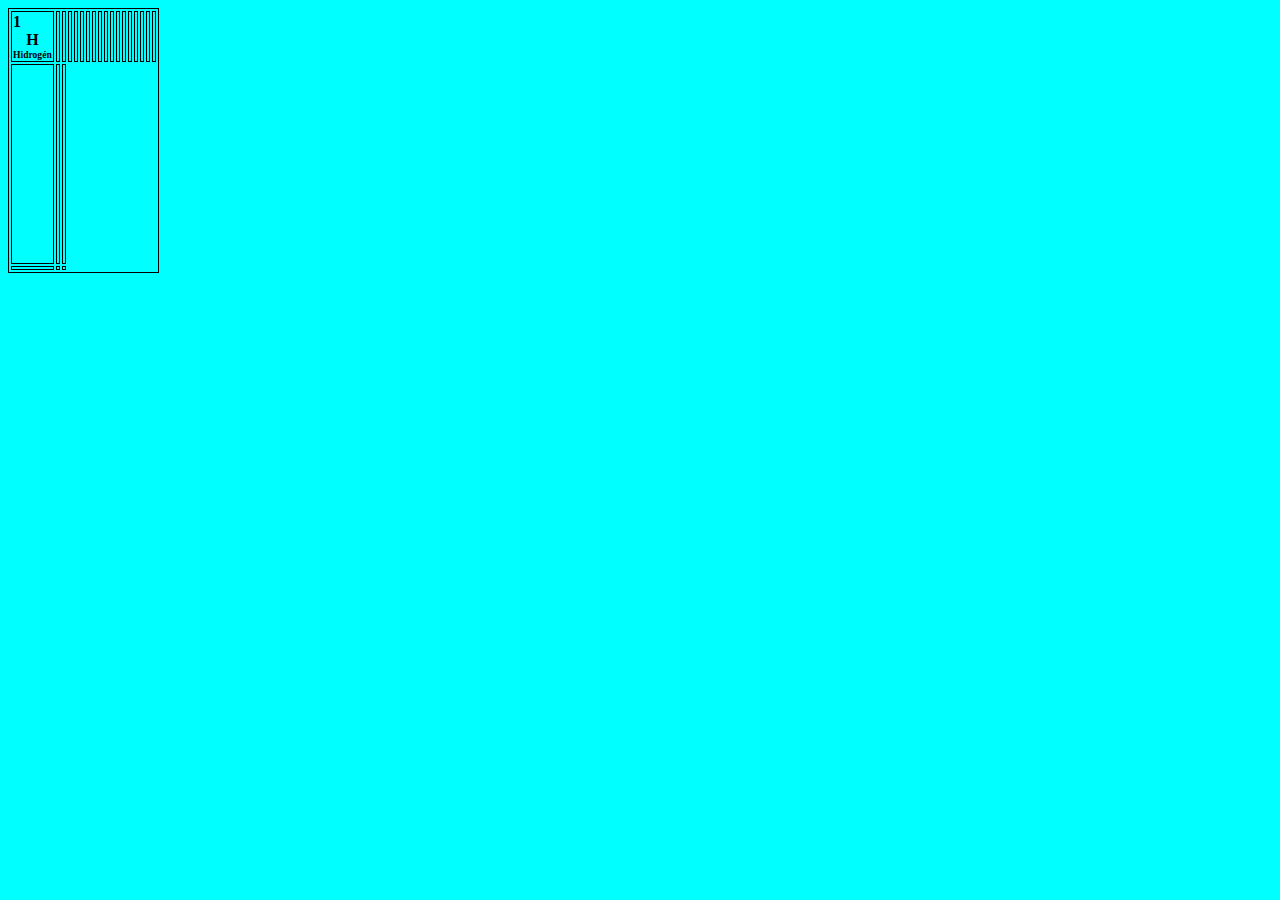
==== kemia_project/index.html @ f5aed939 "Add files via upload" ====
<!DOCTYPE html>
<html lang="hu">
<head>
    <meta charset="UTF-8">
    <meta http-equiv="X-UA-Compatible" content="IE=edge">
    <meta name="viewport" content="width=device-width, initial-scale=1.0">
    <link rel="stylesheet" href="szepito.css">
    <title>Periódusos rendszer</title>
</head>
<body>
  <div class="kisebb"></div>
  <div class="rendszam"></div>
    <table>
        <tr>
          <th><div class="rendszam">1</div> H <br> <div class="kisebb">Hidrogén</div></th>
          <th></th>
          <th></th>
          <th></th>
          <th></th>
          <th></th>
          <th></th>
          <th></th>
          <th></th>
          <th></th>
          <th></th>
          <th></th>
          <th></th>
          <th></th>
          <th></th>
          <th></th>
          <th></th>
          <th></th>
        </tr>
        <tr style="height:200px">
          <td></td>
          <td></td>
          <td></td>
        </tr>
        <tr>
          <td></td>
          <td></td>
          <td></td>
        </tr>
      </table>
</body>
</html>
---- kemia_project/szepito.css ----
table, th, td {
    border: 1px solid black;
  }

body {
    background-color: cyan;
}

.kisebb {
    font-size: 60%;
}

.rendszam {
    text-align: left;
}
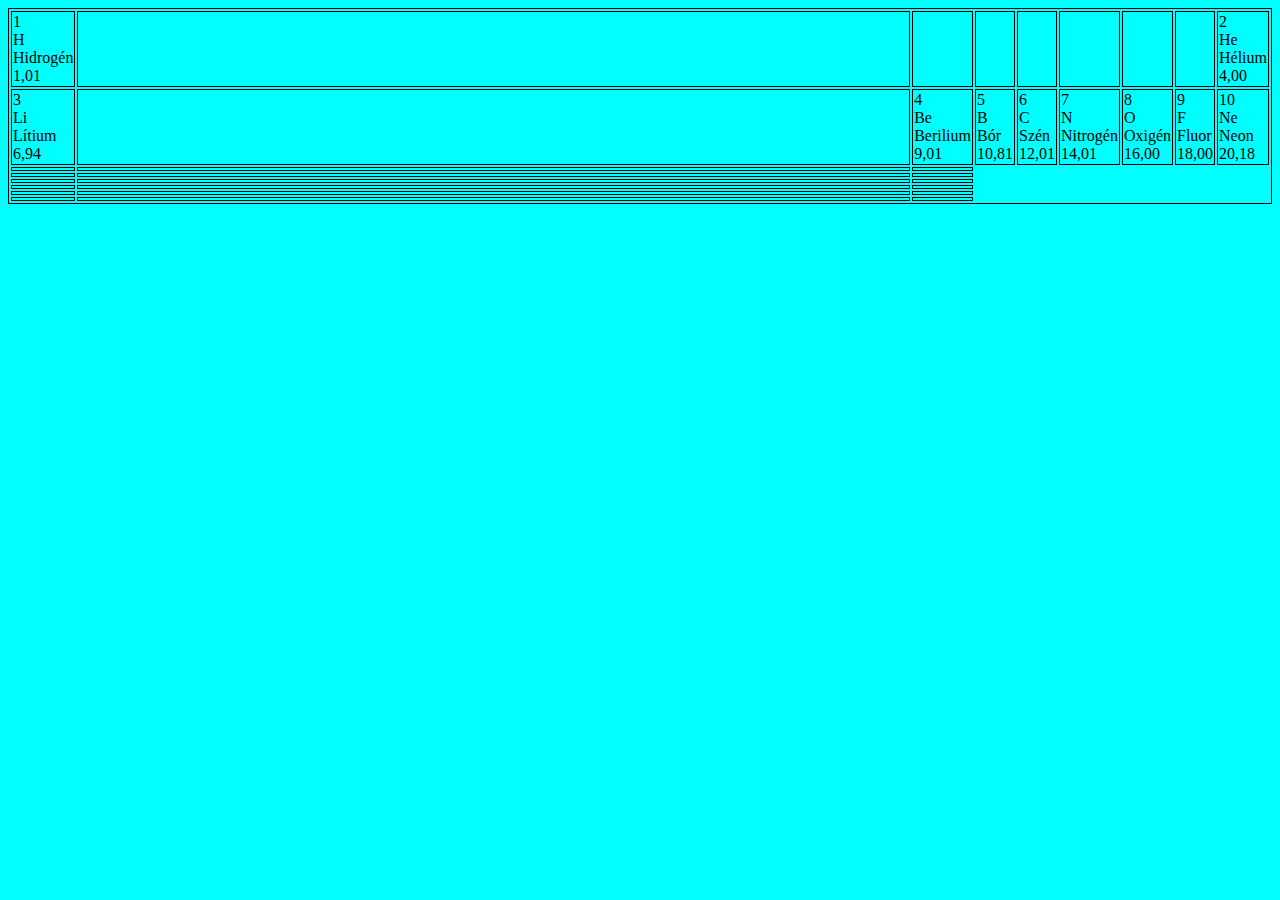
==== commit 6a9f81b0: "Update index.html" ====
--- a/kemia_project/index.html
+++ b/kemia_project/index.html
@@ -10,28 +10,51 @@
 <body>
   <div class="kisebb"></div>
   <div class="rendszam"></div>
+  <div class="jel"></div>
     <table>
         <tr>
-          <th><div class="rendszam">1</div> H <br> <div class="kisebb">Hidrogén</div></th>
-          <th></th>
-          <th></th>
-          <th></th>
-          <th></th>
-          <th></th>
-          <th></th>
-          <th></th>
-          <th></th>
-          <th></th>
-          <th></th>
-          <th></th>
-          <th></th>
-          <th></th>
-          <th></th>
-          <th></th>
-          <th></th>
-          <th></th>
+          <td class="border"><div class="rendszam">1</div><div class="jel">H</div> <div class="also">Hidrogén</div><div class="also">1,01</div></td>
+          <td style="width: 1800px;"></td>
+          <td></td>
+          <td></td>
+          <td></td>
+          <td></td>
+          <td></td>
+          <td></td>
+          <td class="border"><div class="rendszam">2</div><div class="jel">He</div> <div class="also">Hélium</div> <div class="also">4,00</div> </td>
         </tr>
-        <tr style="height:200px">
+        <tr>
+          <td class="border"><div class="rendszam">3</div><div class="jel">Li</div> <div class="also">Lítium</div><div class="also">6,94</div></td>
+          <td></td>
+          <td class="border"><div class="rendszam">4</div><div class="jel">Be</div> <div class="also">Berilium</div><div class="also">9,01</div></td>
+          <td class="border"><div class="rendszam">5</div><div class="jel">B</div> <div class="also">Bór</div><div class="also">10,81</div></td>
+          <td class="border"><div class="rendszam">6</div><div class="jel">C</div> <div class="also">Szén</div><div class="also">12,01</div></td>
+          <td class="border"><div class="rendszam">7</div><div class="jel">N</div> <div class="also">Nitrogén</div><div class="also">14,01</div></td>
+          <td class="border"><div class="rendszam">8</div><div class="jel">O</div> <div class="also">Oxigén</div><div class="also">16,00</div></td>
+          <td class="border"><div class="rendszam">9</div><div class="jel">F</div> <div class="also">Fluor</div><div class="also">18,00</div></td>
+          <td class="border"><div class="rendszam">10</div><div class="jel">Ne</div> <div class="also">Neon</div><div class="also">20,18</div></td>
+        </tr>
+        <tr>
+          <td></td>
+          <td></td>
+          <td></td>
+        </tr>
+        <tr>
+          <td></td>
+          <td></td>
+          <td></td>
+        </tr>
+        <tr>
+          <td></td>
+          <td></td>
+          <td></td>
+        </tr>
+        <tr>
+          <td></td>
+          <td></td>
+          <td></td>
+        </tr>
+        <tr>
           <td></td>
           <td></td>
           <td></td>
@@ -43,4 +66,4 @@
         </tr>
       </table>
 </body>
-</html>+</html>
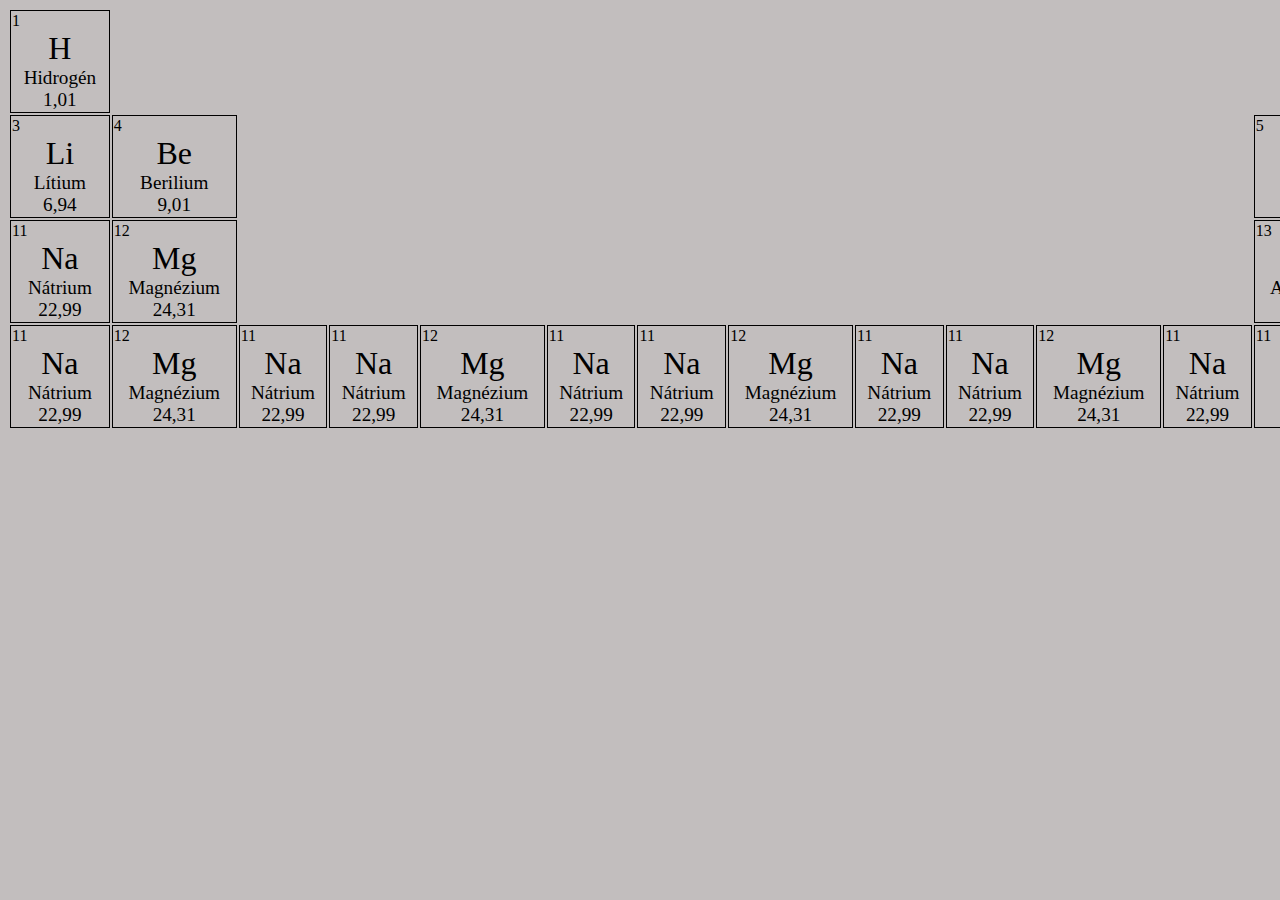
==== commit 0f4788ec: "Update index.html" ====
--- a/kemia_project/index.html
+++ b/kemia_project/index.html
@@ -11,10 +11,19 @@
   <div class="kisebb"></div>
   <div class="rendszam"></div>
   <div class="jel"></div>
-    <table>
+    <table style="width: 1900px;">
         <tr>
           <td class="border"><div class="rendszam">1</div><div class="jel">H</div> <div class="also">Hidrogén</div><div class="also">1,01</div></td>
-          <td style="width: 1800px;"></td>
+          <td></td>
+          <td></td>
+          <td></td>
+          <td></td>
+          <td></td>
+          <td></td>
+          <td></td>
+          <td></td>
+          <td></td>
+          <td></td>
           <td></td>
           <td></td>
           <td></td>
@@ -25,8 +34,17 @@
         </tr>
         <tr>
           <td class="border"><div class="rendszam">3</div><div class="jel">Li</div> <div class="also">Lítium</div><div class="also">6,94</div></td>
+          <td class="border"><div class="rendszam">4</div><div class="jel">Be</div> <div class="also">Berilium</div><div class="also">9,01</div></td>
           <td></td>
-          <td class="border"><div class="rendszam">4</div><div class="jel">Be</div> <div class="also">Berilium</div><div class="also">9,01</div></td>
+          <td></td>
+          <td></td>
+          <td></td>
+          <td></td>
+          <td></td>
+          <td></td>
+          <td></td>
+          <td></td>
+          <td></td>
           <td class="border"><div class="rendszam">5</div><div class="jel">B</div> <div class="also">Bór</div><div class="also">10,81</div></td>
           <td class="border"><div class="rendszam">6</div><div class="jel">C</div> <div class="also">Szén</div><div class="also">12,01</div></td>
           <td class="border"><div class="rendszam">7</div><div class="jel">N</div> <div class="also">Nitrogén</div><div class="also">14,01</div></td>
@@ -35,14 +53,45 @@
           <td class="border"><div class="rendszam">10</div><div class="jel">Ne</div> <div class="also">Neon</div><div class="also">20,18</div></td>
         </tr>
         <tr>
+          <td class="border"><div class="rendszam">11</div><div class="jel">Na</div> <div class="also">Nátrium</div><div class="also">22,99</div></td>
+          <td class="border"><div class="rendszam">12</div><div class="jel">Mg</div> <div class="also">Magnézium</div><div class="also">24,31</div></td>
           <td></td>
           <td></td>
           <td></td>
-        </tr>
-        <tr>
           <td></td>
           <td></td>
           <td></td>
+          <td></td>
+          <td></td>
+          <td></td>
+          <td></td>
+          <td class="border"><div class="rendszam">13</div><div class="jel">Al</div> <div class="also">Alumínium</div><div class="also">26,98</div></td>
+          <td class="border"><div class="rendszam">14</div><div class="jel">Si</div> <div class="also">Silícium</div><div class="also">28,09</div></td>
+          <td class="border"><div class="rendszam">14</div><div class="jel">P</div> <div class="also">Foszfor</div><div class="also">30,97</div></td>
+          <td class="border"><div class="rendszam">15</div><div class="jel">S</div> <div class="also">Kén</div><div class="also">32,07</div></td>
+          <td class="border"><div class="rendszam">16</div><div class="jel">Cl</div> <div class="also">Klór</div><div class="also">18,00</div></td>
+          <td class="border"><div class="rendszam">17</div><div class="jel">Ar</div> <div class="also">Argon</div><div class="also">20,18</div></td>
+        </tr>
+        <tr>
+          <td class="border"><div class="rendszam">11</div><div class="jel">Na</div> <div class="also">Nátrium</div><div class="also">22,99</div></td>
+          <td class="border"><div class="rendszam">12</div><div class="jel">Mg</div> <div class="also">Magnézium</div><div class="also">24,31</div></td>
+          <td class="border"><div class="rendszam">11</div><div class="jel">Na</div> <div class="also">Nátrium</div><div class="also">22,99</div></td>
+          <td class="border"><div class="rendszam">11</div><div class="jel">Na</div> <div class="also">Nátrium</div><div class="also">22,99</div></td>
+          <td class="border"><div class="rendszam">12</div><div class="jel">Mg</div> <div class="also">Magnézium</div><div class="also">24,31</div></td>
+          <td class="border"><div class="rendszam">11</div><div class="jel">Na</div> <div class="also">Nátrium</div><div class="also">22,99</div></td>
+          <td class="border"><div class="rendszam">11</div><div class="jel">Na</div> <div class="also">Nátrium</div><div class="also">22,99</div></td>
+          <td class="border"><div class="rendszam">12</div><div class="jel">Mg</div> <div class="also">Magnézium</div><div class="also">24,31</div></td>
+          <td class="border"><div class="rendszam">11</div><div class="jel">Na</div> <div class="also">Nátrium</div><div class="also">22,99</div></td>
+          <td class="border"><div class="rendszam">11</div><div class="jel">Na</div> <div class="also">Nátrium</div><div class="also">22,99</div></td>
+          <td class="border"><div class="rendszam">12</div><div class="jel">Mg</div> <div class="also">Magnézium</div><div class="also">24,31</div></td>
+          <td class="border"><div class="rendszam">11</div><div class="jel">Na</div> <div class="also">Nátrium</div><div class="also">22,99</div></td>
+          <td class="border"><div class="rendszam">11</div><div class="jel">Na</div> <div class="also">Nátrium</div><div class="also">22,99</div></td>
+          <td class="border"><div class="rendszam">12</div><div class="jel">Mg</div> <div class="also">Magnézium</div><div class="also">24,31</div></td>
+          <td class="border"><div class="rendszam">11</div><div class="jel">Na</div> <div class="also">Nátrium</div><div class="also">22,99</div></td>
+          <td class="border"><div class="rendszam">11</div><div class="jel">Na</div> <div class="also">Nátrium</div><div class="also">22,99</div></td>
+          <td class="border"><div class="rendszam">12</div><div class="jel">Mg</div> <div class="also">Magnézium</div><div class="also">24,31</div></td>
+          <td class="border"><div class="rendszam">11</div><div class="jel">Na</div> <div class="also">Nátrium</div><div class="also">22,99</div></td>
+
         </tr>
         <tr>
           <td></td>
--- a/kemia_project/szepito.css
+++ b/kemia_project/szepito.css
@@ -1,15 +1,26 @@
-table, th, td {
+.border {
     border: 1px solid black;
   }
 
 body {
-    background-color: cyan;
+    background-color: rgba(124, 116, 116, 0.466);
 }
 
-.kisebb {
-    font-size: 60%;
+.also {
+    font-size: 120%;
+    text-align: center;
+
 }
 
 .rendszam {
     text-align: left;
-}+}
+
+.jel {
+    font-size: 200%;
+    text-align: center;
+}
+
+.szunet {
+    width: 1800px;
+}
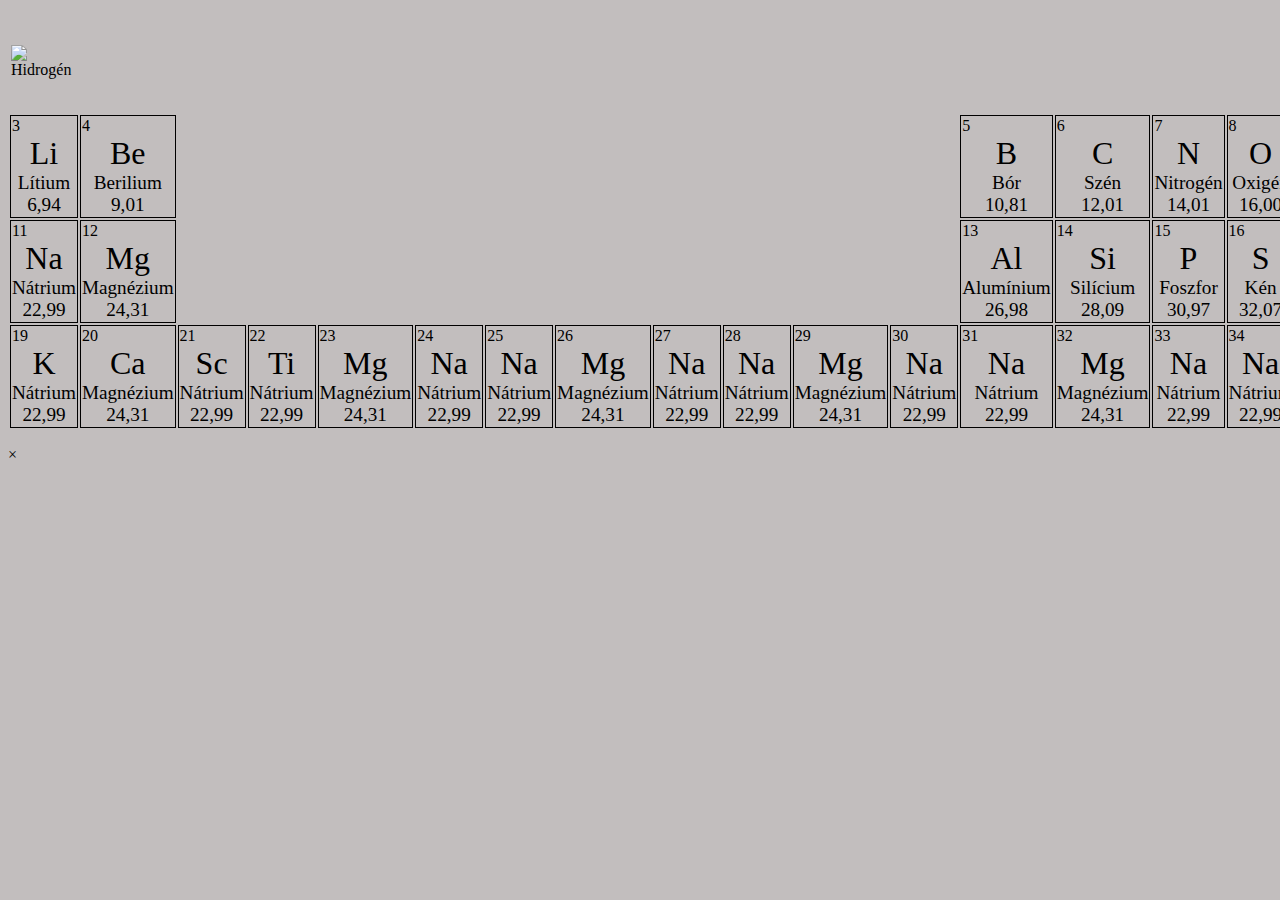
==== commit 4f9fe253: "Update index.html" ====
--- a/kemia_project/index.html
+++ b/kemia_project/index.html
@@ -11,9 +11,10 @@
   <div class="kisebb"></div>
   <div class="rendszam"></div>
   <div class="jel"></div>
-    <table style="width: 1900px;">
+    <table style="width: 100%">
+      <!--<div class="rendszam">1</div><div class="jel">H</div> <div class="also">Hidrogén</div><div class="also">1,01</div>-->
         <tr>
-          <td class="border"><div class="rendszam">1</div><div class="jel">H</div> <div class="also">Hidrogén</div><div class="also">1,01</div></td>
+          <td> <img class="myImages" id="myImg" src="h.png" alt="Hidrogén"></td>
           <td></td>
           <td></td>
           <td></td>
@@ -67,30 +68,30 @@
           <td></td>
           <td class="border"><div class="rendszam">13</div><div class="jel">Al</div> <div class="also">Alumínium</div><div class="also">26,98</div></td>
           <td class="border"><div class="rendszam">14</div><div class="jel">Si</div> <div class="also">Silícium</div><div class="also">28,09</div></td>
-          <td class="border"><div class="rendszam">14</div><div class="jel">P</div> <div class="also">Foszfor</div><div class="also">30,97</div></td>
-          <td class="border"><div class="rendszam">15</div><div class="jel">S</div> <div class="also">Kén</div><div class="also">32,07</div></td>
-          <td class="border"><div class="rendszam">16</div><div class="jel">Cl</div> <div class="also">Klór</div><div class="also">18,00</div></td>
-          <td class="border"><div class="rendszam">17</div><div class="jel">Ar</div> <div class="also">Argon</div><div class="also">20,18</div></td>
+          <td class="border"><div class="rendszam">15</div><div class="jel">P</div> <div class="also">Foszfor</div><div class="also">30,97</div></td>
+          <td class="border"><div class="rendszam">16</div><div class="jel">S</div> <div class="also">Kén</div><div class="also">32,07</div></td>
+          <td class="border"><div class="rendszam">17</div><div class="jel">Cl</div> <div class="also">Klór</div><div class="also">18,00</div></td>
+          <td class="border"><div class="rendszam">18</div><div class="jel">Ar</div> <div class="also">Argon</div><div class="also">20,18</div></td>
         </tr>
         <tr>
-          <td class="border"><div class="rendszam">11</div><div class="jel">Na</div> <div class="also">Nátrium</div><div class="also">22,99</div></td>
-          <td class="border"><div class="rendszam">12</div><div class="jel">Mg</div> <div class="also">Magnézium</div><div class="also">24,31</div></td>
-          <td class="border"><div class="rendszam">11</div><div class="jel">Na</div> <div class="also">Nátrium</div><div class="also">22,99</div></td>
-          <td class="border"><div class="rendszam">11</div><div class="jel">Na</div> <div class="also">Nátrium</div><div class="also">22,99</div></td>
-          <td class="border"><div class="rendszam">12</div><div class="jel">Mg</div> <div class="also">Magnézium</div><div class="also">24,31</div></td>
-          <td class="border"><div class="rendszam">11</div><div class="jel">Na</div> <div class="also">Nátrium</div><div class="also">22,99</div></td>
-          <td class="border"><div class="rendszam">11</div><div class="jel">Na</div> <div class="also">Nátrium</div><div class="also">22,99</div></td>
-          <td class="border"><div class="rendszam">12</div><div class="jel">Mg</div> <div class="also">Magnézium</div><div class="also">24,31</div></td>
-          <td class="border"><div class="rendszam">11</div><div class="jel">Na</div> <div class="also">Nátrium</div><div class="also">22,99</div></td>
-          <td class="border"><div class="rendszam">11</div><div class="jel">Na</div> <div class="also">Nátrium</div><div class="also">22,99</div></td>
-          <td class="border"><div class="rendszam">12</div><div class="jel">Mg</div> <div class="also">Magnézium</div><div class="also">24,31</div></td>
-          <td class="border"><div class="rendszam">11</div><div class="jel">Na</div> <div class="also">Nátrium</div><div class="also">22,99</div></td>
-          <td class="border"><div class="rendszam">11</div><div class="jel">Na</div> <div class="also">Nátrium</div><div class="also">22,99</div></td>
-          <td class="border"><div class="rendszam">12</div><div class="jel">Mg</div> <div class="also">Magnézium</div><div class="also">24,31</div></td>
-          <td class="border"><div class="rendszam">11</div><div class="jel">Na</div> <div class="also">Nátrium</div><div class="also">22,99</div></td>
-          <td class="border"><div class="rendszam">11</div><div class="jel">Na</div> <div class="also">Nátrium</div><div class="also">22,99</div></td>
-          <td class="border"><div class="rendszam">12</div><div class="jel">Mg</div> <div class="also">Magnézium</div><div class="also">24,31</div></td>
-          <td class="border"><div class="rendszam">11</div><div class="jel">Na</div> <div class="also">Nátrium</div><div class="also">22,99</div></td>
+          <td class="border"><div class="rendszam">19</div><div class="jel">K</div> <div class="also">Nátrium</div><div class="also">22,99</div></td>
+          <td class="border"><div class="rendszam">20</div><div class="jel">Ca</div> <div class="also">Magnézium</div><div class="also">24,31</div></td>
+          <td class="border"><div class="rendszam">21</div><div class="jel">Sc</div> <div class="also">Nátrium</div><div class="also">22,99</div></td>
+          <td class="border"><div class="rendszam">22</div><div class="jel">Ti</div> <div class="also">Nátrium</div><div class="also">22,99</div></td>
+          <td class="border"><div class="rendszam">23</div><div class="jel">Mg</div> <div class="also">Magnézium</div><div class="also">24,31</div></td>
+          <td class="border"><div class="rendszam">24</div><div class="jel">Na</div> <div class="also">Nátrium</div><div class="also">22,99</div></td>
+          <td class="border"><div class="rendszam">25</div><div class="jel">Na</div> <div class="also">Nátrium</div><div class="also">22,99</div></td>
+          <td class="border"><div class="rendszam">26</div><div class="jel">Mg</div> <div class="also">Magnézium</div><div class="also">24,31</div></td>
+          <td class="border"><div class="rendszam">27</div><div class="jel">Na</div> <div class="also">Nátrium</div><div class="also">22,99</div></td>
+          <td class="border"><div class="rendszam">28</div><div class="jel">Na</div> <div class="also">Nátrium</div><div class="also">22,99</div></td>
+          <td class="border"><div class="rendszam">29</div><div class="jel">Mg</div> <div class="also">Magnézium</div><div class="also">24,31</div></td>
+          <td class="border"><div class="rendszam">30</div><div class="jel">Na</div> <div class="also">Nátrium</div><div class="also">22,99</div></td>
+          <td class="border"><div class="rendszam">31</div><div class="jel">Na</div> <div class="also">Nátrium</div><div class="also">22,99</div></td>
+          <td class="border"><div class="rendszam">32</div><div class="jel">Mg</div> <div class="also">Magnézium</div><div class="also">24,31</div></td>
+          <td class="border"><div class="rendszam">33</div><div class="jel">Na</div> <div class="also">Nátrium</div><div class="also">22,99</div></td>
+          <td class="border"><div class="rendszam">34</div><div class="jel">Na</div> <div class="also">Nátrium</div><div class="also">22,99</div></td>
+          <td class="border"><div class="rendszam">35</div><div class="jel">Mg</div> <div class="also">Magnézium</div><div class="also">24,31</div></td>
+          <td class="border"><div class="rendszam">36</div><div class="jel">Na</div> <div class="also">Nátrium</div><div class="also">22,99</div></td>
 
         </tr>
         <tr>
@@ -114,5 +115,11 @@
           <td></td>
         </tr>
       </table>
+      <div id="myModal" class="modal">
+        <span class="close">&times;</span>
+        <img class="modal-content" id="img01">
+        <div id="caption"></div>
+      </div>
+      <script src="nagyito.js"></script>
 </body>
 </html>
--- a/kemia_project/szepito.css
+++ b/kemia_project/szepito.css
@@ -1,5 +1,6 @@
 .border {
     border: 1px solid black;
+    width: 80px;
   }
 
 body {
@@ -20,7 +21,3 @@
     font-size: 200%;
     text-align: center;
 }
-
-.szunet {
-    width: 1800px;
-}
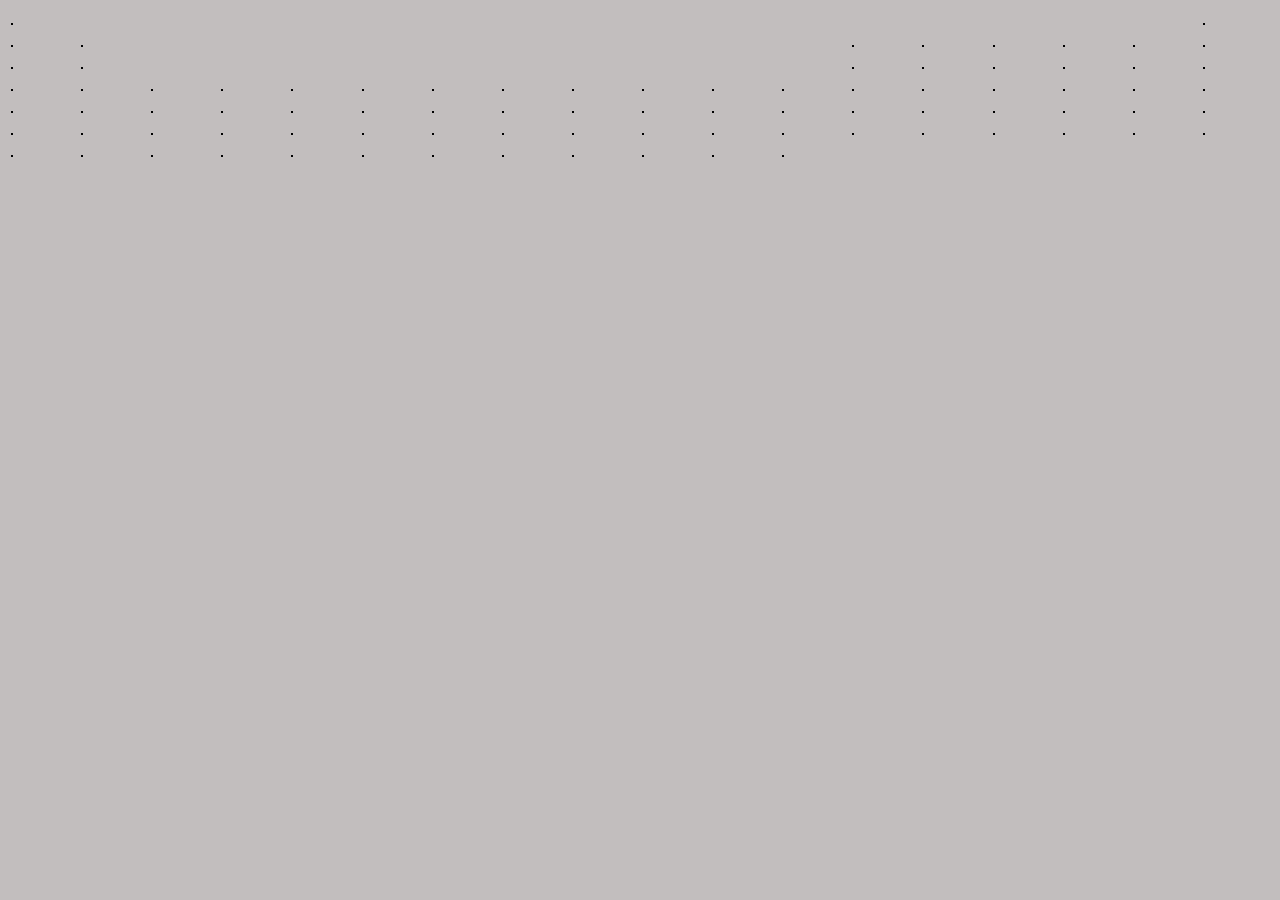
==== commit beee7d4c: "Update index.html" ====
--- a/kemia_project/index.html
+++ b/kemia_project/index.html
@@ -12,9 +12,8 @@
   <div class="rendszam"></div>
   <div class="jel"></div>
     <table style="width: 100%">
-      <!--<div class="rendszam">1</div><div class="jel">H</div> <div class="also">Hidrogén</div><div class="also">1,01</div>-->
         <tr>
-          <td> <img class="myImages" id="myImg" src="h.png" alt="Hidrogén"></td>
+          <td> <img class="myImages border" id="myImg" src="kepek/H.png" alt=""></td>
           <td></td>
           <td></td>
           <td></td>
@@ -31,11 +30,11 @@
           <td></td>
           <td></td>
           <td></td>
-          <td class="border"><div class="rendszam">2</div><div class="jel">He</div> <div class="also">Hélium</div> <div class="also">4,00</div> </td>
+          <td> <img class="myImages border" id="myImg" src="kepek/He.png" alt=""></td>
         </tr>
         <tr>
-          <td class="border"><div class="rendszam">3</div><div class="jel">Li</div> <div class="also">Lítium</div><div class="also">6,94</div></td>
-          <td class="border"><div class="rendszam">4</div><div class="jel">Be</div> <div class="also">Berilium</div><div class="also">9,01</div></td>
+          <td> <img class="myImages border" id="myImg" src="kepek/Li.png" alt=""></td>
+          <td> <img class="myImages border" id="myImg" src="kepek/Be.png" alt=""></td>
           <td></td>
           <td></td>
           <td></td>
@@ -46,16 +45,16 @@
           <td></td>
           <td></td>
           <td></td>
-          <td class="border"><div class="rendszam">5</div><div class="jel">B</div> <div class="also">Bór</div><div class="also">10,81</div></td>
-          <td class="border"><div class="rendszam">6</div><div class="jel">C</div> <div class="also">Szén</div><div class="also">12,01</div></td>
-          <td class="border"><div class="rendszam">7</div><div class="jel">N</div> <div class="also">Nitrogén</div><div class="also">14,01</div></td>
-          <td class="border"><div class="rendszam">8</div><div class="jel">O</div> <div class="also">Oxigén</div><div class="also">16,00</div></td>
-          <td class="border"><div class="rendszam">9</div><div class="jel">F</div> <div class="also">Fluor</div><div class="also">18,00</div></td>
-          <td class="border"><div class="rendszam">10</div><div class="jel">Ne</div> <div class="also">Neon</div><div class="also">20,18</div></td>
+          <td> <img class="myImages border" id="myImg" src="kepek/B.png" alt=""></td>
+          <td> <img class="myImages border" id="myImg" src="kepek/C.png" alt=""></td>
+          <td> <img class="myImages border" id="myImg" src="kepek/N.png" alt=""></td>
+          <td> <img class="myImages border" id="myImg" src="kepek/O.png" alt=""></td>
+          <td> <img class="myImages border" id="myImg" src="kepek/F.png" alt=""></td>
+          <td> <img class="myImages border" id="myImg" src="kepek/Ne.png" alt=""></td>
         </tr>
         <tr>
-          <td class="border"><div class="rendszam">11</div><div class="jel">Na</div> <div class="also">Nátrium</div><div class="also">22,99</div></td>
-          <td class="border"><div class="rendszam">12</div><div class="jel">Mg</div> <div class="also">Magnézium</div><div class="also">24,31</div></td>
+          <td> <img class="myImages border" id="myImg" src="kepek/Na.png" alt=""></td>
+          <td> <img class="myImages border" id="myImg" src="kepek/Mg.png" alt=""></td>
           <td></td>
           <td></td>
           <td></td>
@@ -66,48 +65,87 @@
           <td></td>
           <td></td>
           <td></td>
-          <td class="border"><div class="rendszam">13</div><div class="jel">Al</div> <div class="also">Alumínium</div><div class="also">26,98</div></td>
-          <td class="border"><div class="rendszam">14</div><div class="jel">Si</div> <div class="also">Silícium</div><div class="also">28,09</div></td>
-          <td class="border"><div class="rendszam">15</div><div class="jel">P</div> <div class="also">Foszfor</div><div class="also">30,97</div></td>
-          <td class="border"><div class="rendszam">16</div><div class="jel">S</div> <div class="also">Kén</div><div class="also">32,07</div></td>
-          <td class="border"><div class="rendszam">17</div><div class="jel">Cl</div> <div class="also">Klór</div><div class="also">18,00</div></td>
-          <td class="border"><div class="rendszam">18</div><div class="jel">Ar</div> <div class="also">Argon</div><div class="also">20,18</div></td>
+          <td> <img class="myImages border" id="myImg" src="kepek/Al.png" alt=""></td>
+          <td> <img class="myImages border" id="myImg" src="kepek/Si.png" alt=""></td>
+          <td> <img class="myImages border" id="myImg" src="kepek/P.png" alt=""></td>
+          <td> <img class="myImages border" id="myImg" src="kepek/S.png" alt=""></td>
+          <td> <img class="myImages border" id="myImg" src="kepek/Cl.png" alt=""></td>
+          <td> <img class="myImages border" id="myImg" src="kepek/Ar.png" alt=""></td>
         </tr>
         <tr>
-          <td class="border"><div class="rendszam">19</div><div class="jel">K</div> <div class="also">Nátrium</div><div class="also">22,99</div></td>
-          <td class="border"><div class="rendszam">20</div><div class="jel">Ca</div> <div class="also">Magnézium</div><div class="also">24,31</div></td>
-          <td class="border"><div class="rendszam">21</div><div class="jel">Sc</div> <div class="also">Nátrium</div><div class="also">22,99</div></td>
-          <td class="border"><div class="rendszam">22</div><div class="jel">Ti</div> <div class="also">Nátrium</div><div class="also">22,99</div></td>
-          <td class="border"><div class="rendszam">23</div><div class="jel">Mg</div> <div class="also">Magnézium</div><div class="also">24,31</div></td>
-          <td class="border"><div class="rendszam">24</div><div class="jel">Na</div> <div class="also">Nátrium</div><div class="also">22,99</div></td>
-          <td class="border"><div class="rendszam">25</div><div class="jel">Na</div> <div class="also">Nátrium</div><div class="also">22,99</div></td>
-          <td class="border"><div class="rendszam">26</div><div class="jel">Mg</div> <div class="also">Magnézium</div><div class="also">24,31</div></td>
-          <td class="border"><div class="rendszam">27</div><div class="jel">Na</div> <div class="also">Nátrium</div><div class="also">22,99</div></td>
-          <td class="border"><div class="rendszam">28</div><div class="jel">Na</div> <div class="also">Nátrium</div><div class="also">22,99</div></td>
-          <td class="border"><div class="rendszam">29</div><div class="jel">Mg</div> <div class="also">Magnézium</div><div class="also">24,31</div></td>
-          <td class="border"><div class="rendszam">30</div><div class="jel">Na</div> <div class="also">Nátrium</div><div class="also">22,99</div></td>
-          <td class="border"><div class="rendszam">31</div><div class="jel">Na</div> <div class="also">Nátrium</div><div class="also">22,99</div></td>
-          <td class="border"><div class="rendszam">32</div><div class="jel">Mg</div> <div class="also">Magnézium</div><div class="also">24,31</div></td>
-          <td class="border"><div class="rendszam">33</div><div class="jel">Na</div> <div class="also">Nátrium</div><div class="also">22,99</div></td>
-          <td class="border"><div class="rendszam">34</div><div class="jel">Na</div> <div class="also">Nátrium</div><div class="also">22,99</div></td>
-          <td class="border"><div class="rendszam">35</div><div class="jel">Mg</div> <div class="also">Magnézium</div><div class="also">24,31</div></td>
-          <td class="border"><div class="rendszam">36</div><div class="jel">Na</div> <div class="also">Nátrium</div><div class="also">22,99</div></td>
-
+          <td> <img class="myImages border" id="myImg" src="kepek/K.png" alt=""></td>
+          <td> <img class="myImages border" id="myImg" src="kepek/Ca.png" alt=""></td>
+          <td> <img class="myImages border" id="myImg" src="kepek/Sc.png" alt=""></td>
+          <td> <img class="myImages border" id="myImg" src="kepek/Ti.png" alt=""></td>
+          <td> <img class="myImages border" id="myImg" src="kepek/V.png" alt=""></td>
+          <td> <img class="myImages border" id="myImg" src="kepek/Cr.png" alt=""></td>
+          <td> <img class="myImages border" id="myImg" src="kepek/Mn.png" alt=""></td>
+          <td> <img class="myImages border" id="myImg" src="kepek/Fe.png" alt=""></td>
+          <td> <img class="myImages border" id="myImg" src="kepek/Co.png" alt=""></td>
+          <td> <img class="myImages border" id="myImg" src="kepek/Ni.png" alt=""></td>
+          <td> <img class="myImages border" id="myImg" src="kepek/Cu.png" alt=""></td>
+          <td> <img class="myImages border" id="myImg" src="kepek/Zn.png" alt=""></td>
+          <td> <img class="myImages border" id="myImg" src="kepek/Ga.png" alt=""></td>
+          <td> <img class="myImages border" id="myImg" src="kepek/Ge.png" alt=""></td>
+          <td> <img class="myImages border" id="myImg" src="kepek/As.png" alt=""></td>
+          <td> <img class="myImages border" id="myImg" src="kepek/Se.png" alt=""></td>
+          <td> <img class="myImages border" id="myImg" src="kepek/Br.png" alt=""></td>
+          <td> <img class="myImages border" id="myImg" src="kepek/Kr.png" alt=""></td>
         </tr>
         <tr>
-          <td></td>
-          <td></td>
-          <td></td>
+          <td> <img class="myImages border" id="myImg" src="kepek/Rb.png" alt=""></td>
+          <td> <img class="myImages border" id="myImg" src="kepek/Sr.png" alt=""></td>
+          <td> <img class="myImages border" id="myImg" src="kepek/Y.png" alt=""></td>
+          <td> <img class="myImages border" id="myImg" src="kepek/Zr.png" alt=""></td>
+          <td> <img class="myImages border" id="myImg" src="kepek/Nb.png" alt=""></td>
+          <td> <img class="myImages border" id="myImg" src="kepek/Mo.png" alt=""></td>
+          <td> <img class="myImages border" id="myImg" src="kepek/Tc.png" alt=""></td>
+          <td> <img class="myImages border" id="myImg" src="kepek/Ru.png" alt=""></td>
+          <td> <img class="myImages border" id="myImg" src="kepek/Rh.png" alt=""></td>
+          <td> <img class="myImages border" id="myImg" src="kepek/Pd.png" alt=""></td>
+          <td> <img class="myImages border" id="myImg" src="kepek/Ag.png" alt=""></td>
+          <td> <img class="myImages border" id="myImg" src="kepek/Cd.png" alt=""></td>
+          <td> <img class="myImages border" id="myImg" src="kepek/In.png" alt=""></td>
+          <td> <img class="myImages border" id="myImg" src="kepek/Sn.png" alt=""></td>
+          <td> <img class="myImages border" id="myImg" src="kepek/Sb.png" alt=""></td>
+          <td> <img class="myImages border" id="myImg" src="kepek/Te.png" alt=""></td>
+          <td> <img class="myImages border" id="myImg" src="kepek/I.png" alt=""></td>
+          <td> <img class="myImages border" id="myImg" src="kepek/Xe.png" alt=""></td>
         </tr>
         <tr>
-          <td></td>
-          <td></td>
-          <td></td>
+          <td> <img class="myImages border" id="myImg" src="kepek/Cs.png" alt=""></td>
+          <td> <img class="myImages border" id="myImg" src="kepek/Ba.png" alt=""></td>
+          <td> <img class="myImages border" id="myImg" src="kepek/La.png" alt=""></td>
+          <td> <img class="myImages border" id="myImg" src="kepek/Hf.png" alt=""></td>
+          <td> <img class="myImages border" id="myImg" src="kepek/Ta.png" alt=""></td>
+          <td> <img class="myImages border" id="myImg" src="kepek/W.png" alt=""></td>
+          <td> <img class="myImages border" id="myImg" src="kepek/Re.png" alt=""></td>
+          <td> <img class="myImages border" id="myImg" src="kepek/Os.png" alt=""></td>
+          <td> <img class="myImages border" id="myImg" src="kepek/Ir.png" alt=""></td>
+          <td> <img class="myImages border" id="myImg" src="kepek/Pt.png" alt=""></td>
+          <td> <img class="myImages border" id="myImg" src="kepek/Au.png" alt=""></td>
+          <td> <img class="myImages border" id="myImg" src="kepek/Hg.png" alt=""></td>
+          <td> <img class="myImages border" id="myImg" src="kepek/Tl.png" alt=""></td>
+          <td> <img class="myImages border" id="myImg" src="kepek/Pb.png" alt=""></td>
+          <td> <img class="myImages border" id="myImg" src="kepek/Bi.png" alt=""></td>
+          <td> <img class="myImages border" id="myImg" src="kepek/Po.png" alt=""></td>
+          <td> <img class="myImages border" id="myImg" src="kepek/At.png" alt=""></td>
+          <td> <img class="myImages border" id="myImg" src="kepek/Rn.png" alt=""></td>
         </tr>
         <tr>
-          <td></td>
-          <td></td>
-          <td></td>
+          <td> <img class="myImages border" id="myImg" src="kepek/Fr.png" alt=""></td>
+          <td> <img class="myImages border" id="myImg" src="kepek/Ra.png" alt=""></td>
+          <td> <img class="myImages border" id="myImg" src="kepek/Ac.png" alt=""></td>
+          <td> <img class="myImages border" id="myImg" src="kepek/Rf.png" alt=""></td>
+          <td> <img class="myImages border" id="myImg" src="kepek/Db.png" alt=""></td>
+          <td> <img class="myImages border" id="myImg" src="kepek/Sg.png" alt=""></td>
+          <td> <img class="myImages border" id="myImg" src="kepek/Bh.png" alt=""></td>
+          <td> <img class="myImages border" id="myImg" src="kepek/Hs.png" alt=""></td>
+          <td> <img class="myImages border" id="myImg" src="kepek/Mt.png" alt=""></td>
+          <td> <img class="myImages border" id="myImg" src="kepek/Uun.png" alt=""></td>
+          <td> <img class="myImages border" id="myImg" src="kepek/Uuu.png" alt=""></td>
+          <td> <img class="myImages border" id="myImg" src="kepek/Uub.png" alt=""></td>
+
         </tr>
         <tr>
           <td></td>
--- a/kemia_project/szepito.css
+++ b/kemia_project/szepito.css
@@ -21,3 +21,114 @@
     font-size: 200%;
     text-align: center;
 }
+
+#myImg {
+    cursor: pointer;
+    transition: 0.3s;
+  }
+  
+  #myImg:hover {
+    opacity: 0.7;
+  }
+  
+  .modal {
+    display: none;
+    /* Hidden by default */
+    position: fixed;
+    /* Stay in place */
+    z-index: 1;
+    /* Sit on top */
+    padding-top: 100px;
+    /* Location of the box */
+    left: 0;
+    top: 0;
+    width: 100%;
+    /* Full width */
+    height: 100%;
+    /* Full height */
+    overflow: auto;
+    /* Enable scroll if needed */
+    background-color: rgb(0, 0, 0);
+    /* Fallback color */
+    background-color: rgba(0, 0, 0, 0.9);
+    /* Black w/ opacity */
+  }
+  
+  .modal-content {
+    margin: auto;
+    display: block;
+    width: 80%;
+    max-width: 500px;
+  }
+  
+  #caption {
+    margin: auto;
+    display: block;
+    width: 80%;
+    max-width: 700px;
+    text-align: center;
+    color: #ccc;
+    padding: 10px 0;
+    height: 150px;
+  }
+  
+  .modal-content,
+  #caption {
+    animation-name: zoom;
+    animation-duration: 0.6s;
+  }
+  
+  @keyframes zoom {
+    from {
+      transform: scale(0)
+    }
+    to {
+      transform: scale(1)
+    }
+  }
+  
+  .close {
+    position: absolute;
+    top: 15px;
+    right: 35px;
+    color: #f1f1f1;
+    font-size: 40px;
+    font-weight: bold;
+    transition: 0.3s;
+  }
+  
+  .close:hover,
+  .close:focus {
+    color: red;
+    text-decoration: none;
+    cursor: pointer;
+  }
+  
+  @media only screen and (max-width: 700px) {
+    .modal-content {
+      width: 100%;
+    }
+  }
+  
+ .sorkizatz {
+    text-align: justify;
+   text-justify: inter-word;
+ }
+ 
+ 
+ 
+ .igazitas{
+    width:50px;
+    height:50px;
+    border: 3px ridge black;
+    border-radius: 25px;
+    transition: transform  0.3s;
+ }
+ .igazitas:hover {
+    transform: scale(1.2);
+    cursor: pointer;   
+ }
+ 
+ header {
+    position: fixed;
+ }
